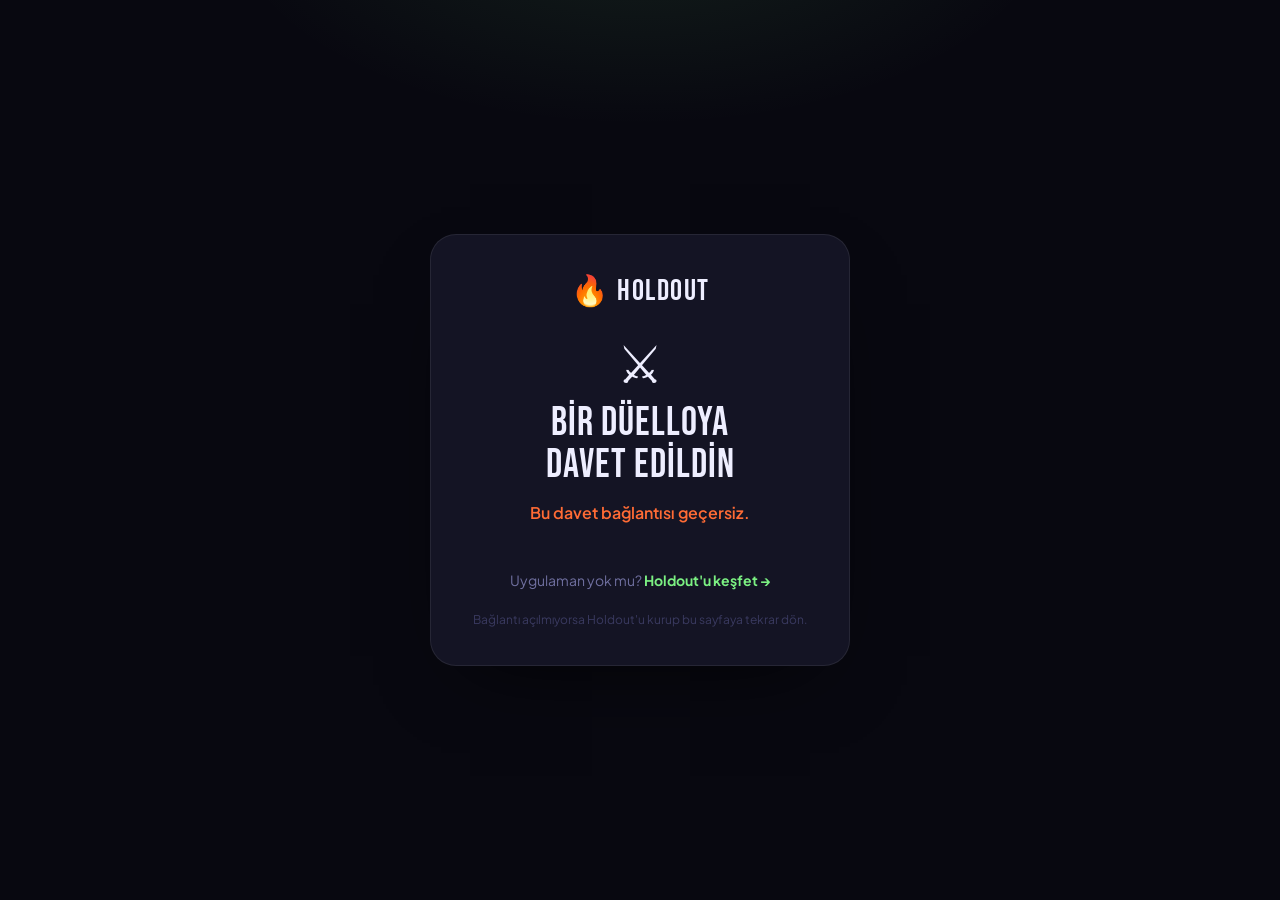
==== i/index.html @ bcfeabb0 "Add invite redirect page (/i/) for duel deep links (Branch.io stand-in) Co-Authored-By: Claude Opus " ====
<!DOCTYPE html>
<html lang="tr">
<head>
  <meta charset="UTF-8" />
  <meta name="viewport" content="width=device-width, initial-scale=1.0" />
  <title>Holdout — Düello daveti</title>
  <meta name="robots" content="noindex" />
  <meta name="theme-color" content="#080810" />
  <link rel="preconnect" href="https://fonts.googleapis.com" />
  <link rel="preconnect" href="https://fonts.gstatic.com" crossorigin />
  <link href="https://fonts.googleapis.com/css2?family=Bebas+Neue&family=Plus+Jakarta+Sans:wght@400;500;600;700&display=swap" rel="stylesheet" />
  <link rel="icon" href="data:image/svg+xml,%3Csvg xmlns='http://www.w3.org/2000/svg' viewBox='0 0 32 32'%3E%3Ctext y='26' font-size='26'%3E%F0%9F%94%A5%3C/text%3E%3C/svg%3E" />
  <style>
    :root { --bg:#080810; --card:#141424; --lime:#7BF082; --orange:#FF6B35; --text:#EEEEFF; --text2:#7070A0; --border:rgba(255,255,255,.08); }
    * { box-sizing:border-box; margin:0; padding:0; }
    body {
      background:
        radial-gradient(700px 360px at 50% -10%, rgba(123,240,130,.10), transparent 60%),
        var(--bg);
      color:var(--text); font-family:"Plus Jakarta Sans",system-ui,sans-serif;
      min-height:100vh; min-height:100svh; display:grid; place-items:center; padding:24px; text-align:center;
    }
    .card {
      width:100%; max-width:420px; background:var(--card); border:1px solid var(--border);
      border-radius:26px; padding:38px 28px; box-shadow:0 30px 80px -40px rgba(0,0,0,.9);
    }
    .brand { font-family:"Bebas Neue"; font-size:30px; letter-spacing:1.5px; display:flex; gap:8px; justify-content:center; align-items:center; margin-bottom:26px; }
    .swords { font-size:52px; line-height:1; margin-bottom:14px; }
    h1 { font-family:"Bebas Neue"; font-weight:400; font-size:40px; letter-spacing:1px; line-height:1.05; }
    p { color:var(--text2); font-size:16px; line-height:1.6; margin:14px auto 28px; max-width:320px; }
    .btn {
      display:block; width:100%; padding:16px; border-radius:16px; font-weight:700; font-size:17px;
      font-family:inherit; border:0; cursor:pointer; text-decoration:none;
      background:var(--lime); color:#061206; box-shadow:0 0 18px rgba(123,240,130,.3);
    }
    .btn:active { transform:translateY(1px); }
    .alt { display:inline-block; margin-top:18px; color:var(--text2); font-size:14px; text-decoration:none; }
    .alt b { color:var(--lime); }
    .err { color:var(--orange); font-weight:600; }
    .foot { margin-top:22px; font-size:12px; color:#3A3A60; }
  </style>
</head>
<body>
  <div class="card">
    <div class="brand"><span>🔥</span> HOLDOUT</div>
    <div class="swords">⚔️</div>
    <h1>Bir düelloya<br />davet edildin</h1>
    <p id="sub">Bir arkadaşın seni Holdout'ta meydan okuyor — alışkanlık düellosu. Kim önce koparırsa kaybeder.</p>

    <a id="open" class="btn" href="#">Uygulamada aç</a>
    <a class="alt" href="../index.html">Uygulaman yok mu? <b>Holdout'u keşfet →</b></a>

    <div class="foot">Bağlantı açılmıyorsa Holdout'u kurup bu sayfaya tekrar dön.</div>
  </div>

  <script>
    (function () {
      var token = new URLSearchParams(location.search).get("t");
      var open = document.getElementById("open");
      if (!token) {
        document.getElementById("sub").innerHTML =
          '<span class="err">Bu davet bağlantısı geçersiz.</span>';
        open.style.display = "none";
        return;
      }
      var appUrl = "holdout://accept/" + encodeURIComponent(token);
      open.setAttribute("href", appUrl);

      // Best-effort silent auto-open (works on many Android browsers).
      try {
        var f = document.createElement("iframe");
        f.style.display = "none";
        f.src = appUrl;
        document.body.appendChild(f);
      } catch (e) {}
      // Reliable path: user taps the button (best on iOS).
    })();
  </script>
</body>
</html>
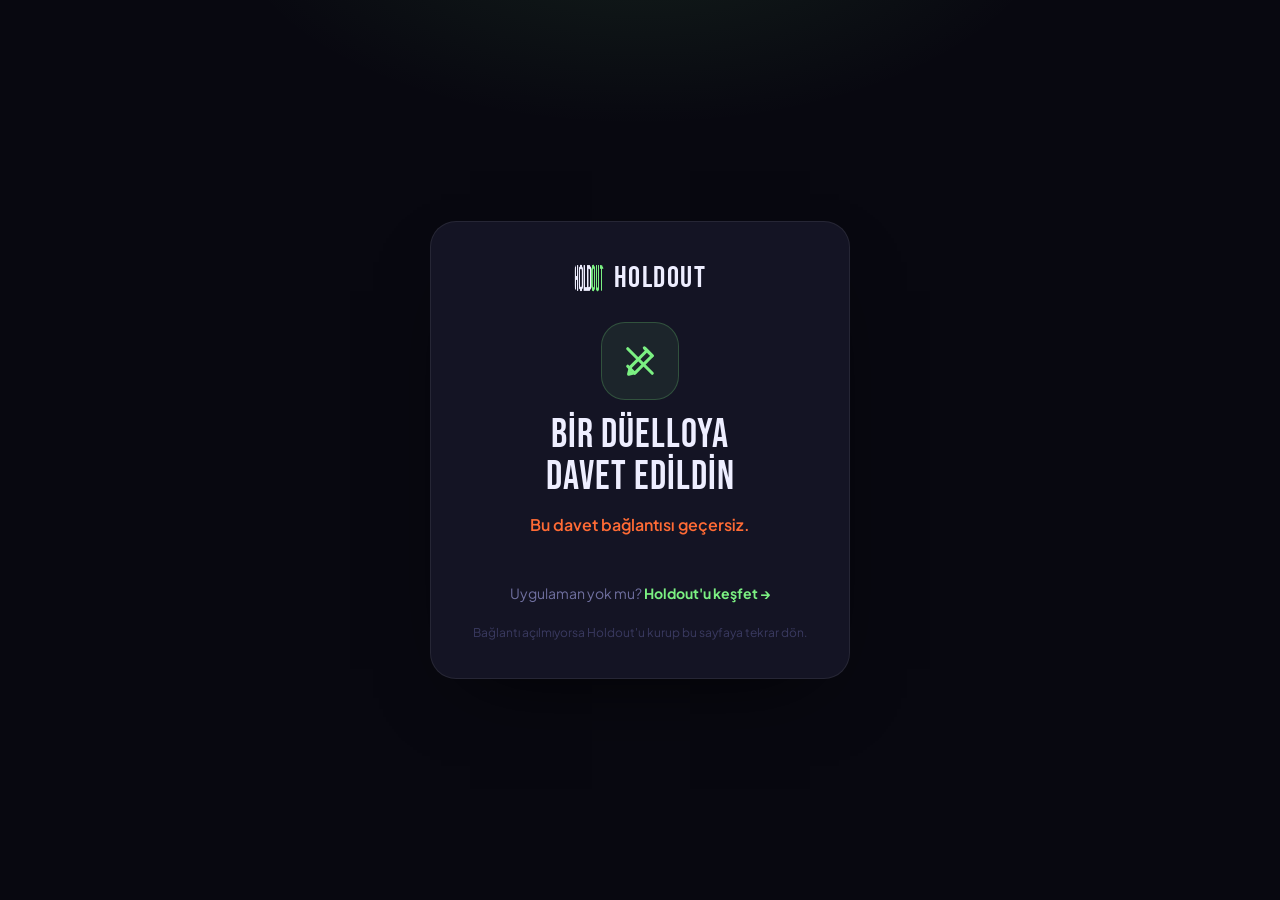
==== commit 2f4e707a: "Update launch legal and account deletion pages" ====
--- a/i/index.html
+++ b/i/index.html
@@ -3,13 +3,13 @@
 <head>
   <meta charset="UTF-8" />
   <meta name="viewport" content="width=device-width, initial-scale=1.0" />
-  <title>Holdout — Düello daveti</title>
+  <title>Holdout - Düello daveti</title>
   <meta name="robots" content="noindex" />
   <meta name="theme-color" content="#080810" />
   <link rel="preconnect" href="https://fonts.googleapis.com" />
   <link rel="preconnect" href="https://fonts.gstatic.com" crossorigin />
   <link href="https://fonts.googleapis.com/css2?family=Bebas+Neue&family=Plus+Jakarta+Sans:wght@400;500;600;700&display=swap" rel="stylesheet" />
-  <link rel="icon" href="data:image/svg+xml,%3Csvg xmlns='http://www.w3.org/2000/svg' viewBox='0 0 32 32'%3E%3Ctext y='26' font-size='26'%3E%F0%9F%94%A5%3C/text%3E%3C/svg%3E" />
+  <link rel="icon" type="image/png" href="../assets/logo.png" />
   <style>
     :root { --bg:#080810; --card:#141424; --lime:#7BF082; --orange:#FF6B35; --text:#EEEEFF; --text2:#7070A0; --border:rgba(255,255,255,.08); }
     * { box-sizing:border-box; margin:0; padding:0; }
@@ -24,8 +24,9 @@
       width:100%; max-width:420px; background:var(--card); border:1px solid var(--border);
       border-radius:26px; padding:38px 28px; box-shadow:0 30px 80px -40px rgba(0,0,0,.9);
     }
-    .brand { font-family:"Bebas Neue"; font-size:30px; letter-spacing:1.5px; display:flex; gap:8px; justify-content:center; align-items:center; margin-bottom:26px; }
-    .swords { font-size:52px; line-height:1; margin-bottom:14px; }
+    .brand { font-family:"Bebas Neue"; font-size:30px; letter-spacing:1.5px; display:flex; gap:10px; justify-content:center; align-items:center; margin-bottom:26px; }
+    .brand img { width:30px; height:30px; border-radius:8px; }
+    .duel-mark { width:78px; height:78px; margin:0 auto 14px; display:grid; place-items:center; border-radius:24px; background:rgba(123,240,130,.08); border:1px solid rgba(123,240,130,.22); color:var(--lime); }
     h1 { font-family:"Bebas Neue"; font-weight:400; font-size:40px; letter-spacing:1px; line-height:1.05; }
     p { color:var(--text2); font-size:16px; line-height:1.6; margin:14px auto 28px; max-width:320px; }
     .btn {
@@ -42,10 +43,15 @@
 </head>
 <body>
   <div class="card">
-    <div class="brand"><span>🔥</span> HOLDOUT</div>
-    <div class="swords">⚔️</div>
+    <div class="brand"><img src="../assets/logo.png" alt="" /> HOLDOUT</div>
+    <div class="duel-mark" aria-hidden="true">
+      <svg width="42" height="42" viewBox="0 0 24 24" fill="none" stroke="currentColor" stroke-width="1.8" stroke-linecap="round" stroke-linejoin="round">
+        <path d="M14.5 4.5 19 9l-9.5 9.5-4 1 1-4L16 6" />
+        <path d="m5 5 14 14M15 5l4 4M5 15l4 4" />
+      </svg>
+    </div>
     <h1>Bir düelloya<br />davet edildin</h1>
-    <p id="sub">Bir arkadaşın seni Holdout'ta meydan okuyor — alışkanlık düellosu. Kim önce koparırsa kaybeder.</p>
+    <p id="sub">Bir arkadaşın seni Holdout'ta meydan okuyor - alışkanlık düellosu. Kim önce koparırsa kaybeder.</p>
 
     <a id="open" class="btn" href="#">Uygulamada aç</a>
     <a class="alt" href="../index.html">Uygulaman yok mu? <b>Holdout'u keşfet →</b></a>
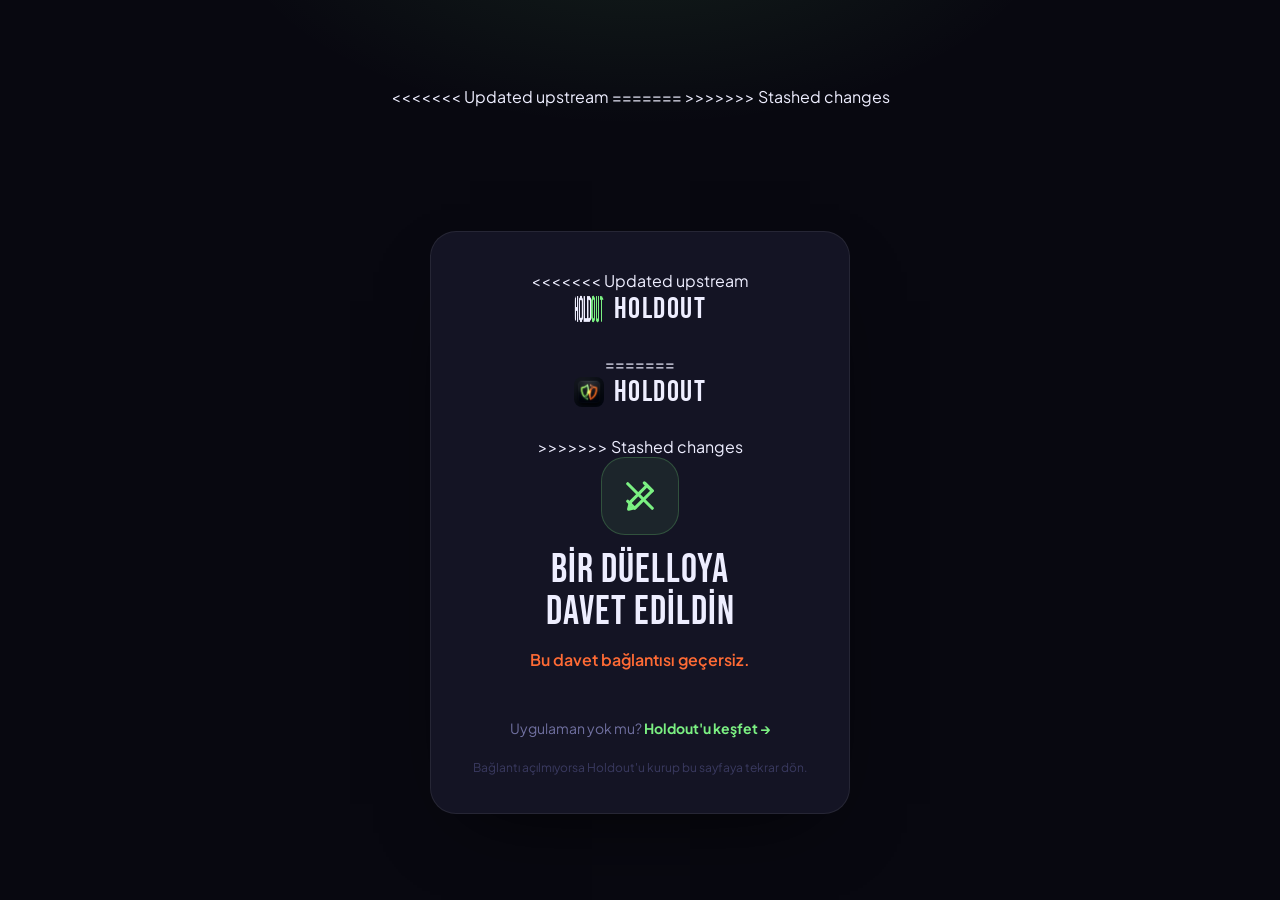
==== commit 16ac27ad: "s" ====
--- a/i/index.html
+++ b/i/index.html
@@ -4,12 +4,34 @@
   <meta charset="UTF-8" />
   <meta name="viewport" content="width=device-width, initial-scale=1.0" />
   <title>Holdout - Düello daveti</title>
+  <meta name="description" content="Bir arkadaşın seni Holdout'ta alışkanlık düellosuna davet etti." />
   <meta name="robots" content="noindex" />
   <meta name="theme-color" content="#080810" />
+  <meta property="og:type" content="website" />
+  <meta property="og:url" content="https://holdout.hamitcf.info/i/" />
+  <meta property="og:title" content="Holdout - Düello daveti" />
+  <meta property="og:description" content="Bir arkadaşın seni Holdout'ta alışkanlık düellosuna davet etti." />
+  <meta property="og:site_name" content="HOLDOUT" />
+  <meta property="og:image" content="https://holdout.hamitcf.info/og-image.png" />
+  <meta property="og:image:secure_url" content="https://holdout.hamitcf.info/og-image.png" />
+  <meta property="og:image:type" content="image/png" />
+  <meta property="og:image:width" content="1200" />
+  <meta property="og:image:height" content="630" />
+  <meta property="og:image:alt" content="Koyu arka planda beyaz ve lime HOLDOUT logosu" />
+  <meta name="twitter:card" content="summary_large_image" />
+  <meta name="twitter:title" content="Holdout - Düello daveti" />
+  <meta name="twitter:description" content="Bir arkadaşın seni Holdout'ta alışkanlık düellosuna davet etti." />
+  <meta name="twitter:image" content="https://holdout.hamitcf.info/og-image.png" />
+  <meta name="twitter:image:alt" content="Koyu arka planda beyaz ve lime HOLDOUT logosu" />
   <link rel="preconnect" href="https://fonts.googleapis.com" />
   <link rel="preconnect" href="https://fonts.gstatic.com" crossorigin />
+<<<<<<< Updated upstream
   <link href="https://fonts.googleapis.com/css2?family=Bebas+Neue&family=Plus+Jakarta+Sans:wght@400;500;600;700&display=swap" rel="stylesheet" />
   <link rel="icon" type="image/png" href="../assets/logo.png" />
+=======
+  <link href="https://fonts.googleapis.com/css2?family=Bebas+Neue&amp;family=Plus+Jakarta+Sans:wght@400;500;600;700&amp;display=swap" rel="stylesheet" />
+  <link rel="icon" type="image/png" href="../assets/app-icon.png" />
+>>>>>>> Stashed changes
   <style>
     :root { --bg:#080810; --card:#141424; --lime:#7BF082; --orange:#FF6B35; --text:#EEEEFF; --text2:#7070A0; --border:rgba(255,255,255,.08); }
     * { box-sizing:border-box; margin:0; padding:0; }
@@ -43,7 +65,11 @@
 </head>
 <body>
   <div class="card">
+<<<<<<< Updated upstream
     <div class="brand"><img src="../assets/logo.png" alt="" /> HOLDOUT</div>
+=======
+    <div class="brand"><img src="../assets/app-icon.png" alt="" /> HOLDOUT</div>
+>>>>>>> Stashed changes
     <div class="duel-mark" aria-hidden="true">
       <svg width="42" height="42" viewBox="0 0 24 24" fill="none" stroke="currentColor" stroke-width="1.8" stroke-linecap="round" stroke-linejoin="round">
         <path d="M14.5 4.5 19 9l-9.5 9.5-4 1 1-4L16 6" />
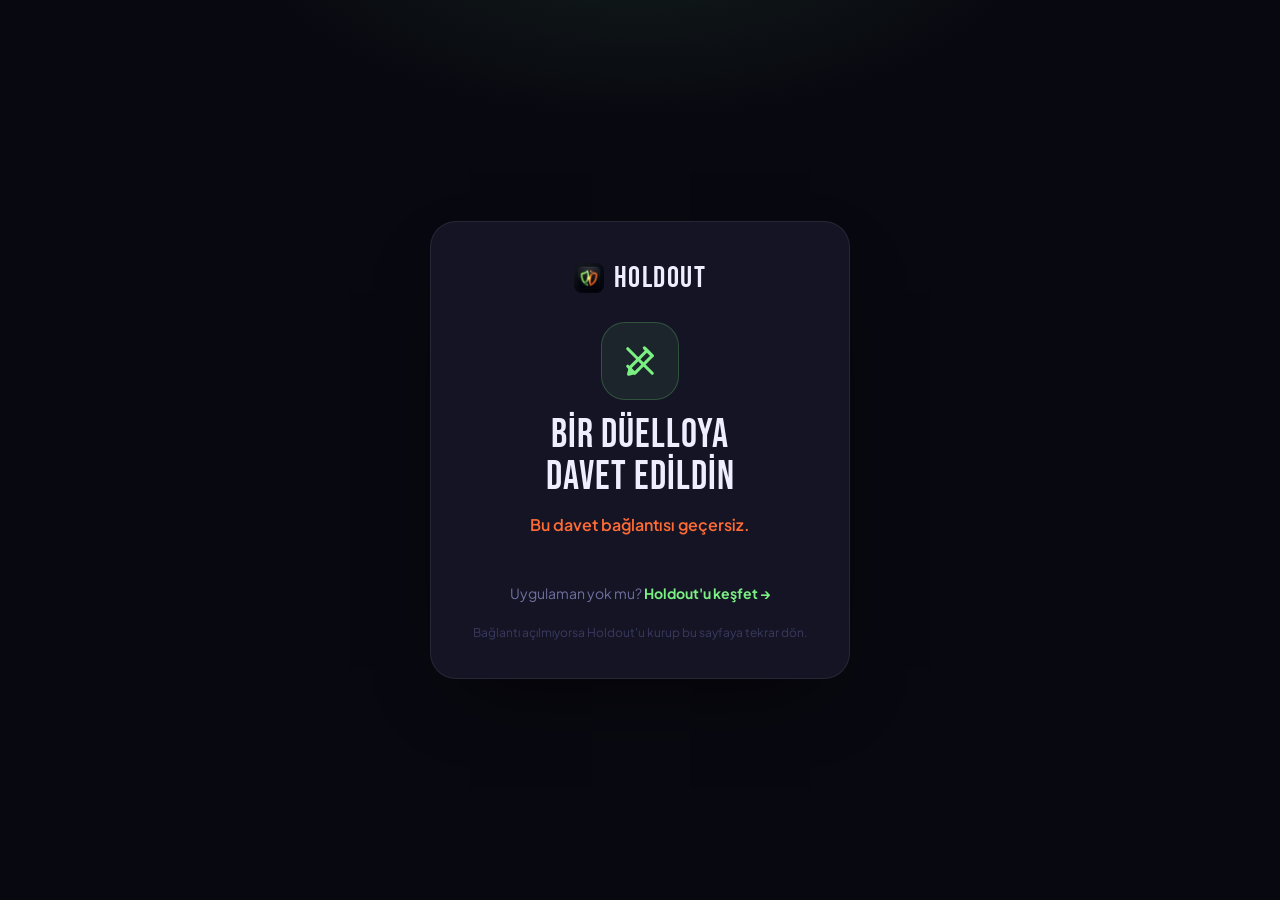
==== commit dc0db8d4: "Remove committed merge markers" ====
--- a/i/index.html
+++ b/i/index.html
@@ -25,13 +25,8 @@
   <meta name="twitter:image:alt" content="Koyu arka planda beyaz ve lime HOLDOUT logosu" />
   <link rel="preconnect" href="https://fonts.googleapis.com" />
   <link rel="preconnect" href="https://fonts.gstatic.com" crossorigin />
-<<<<<<< Updated upstream
-  <link href="https://fonts.googleapis.com/css2?family=Bebas+Neue&family=Plus+Jakarta+Sans:wght@400;500;600;700&display=swap" rel="stylesheet" />
-  <link rel="icon" type="image/png" href="../assets/logo.png" />
-=======
   <link href="https://fonts.googleapis.com/css2?family=Bebas+Neue&amp;family=Plus+Jakarta+Sans:wght@400;500;600;700&amp;display=swap" rel="stylesheet" />
   <link rel="icon" type="image/png" href="../assets/app-icon.png" />
->>>>>>> Stashed changes
   <style>
     :root { --bg:#080810; --card:#141424; --lime:#7BF082; --orange:#FF6B35; --text:#EEEEFF; --text2:#7070A0; --border:rgba(255,255,255,.08); }
     * { box-sizing:border-box; margin:0; padding:0; }
@@ -65,11 +60,7 @@
 </head>
 <body>
   <div class="card">
-<<<<<<< Updated upstream
-    <div class="brand"><img src="../assets/logo.png" alt="" /> HOLDOUT</div>
-=======
     <div class="brand"><img src="../assets/app-icon.png" alt="" /> HOLDOUT</div>
->>>>>>> Stashed changes
     <div class="duel-mark" aria-hidden="true">
       <svg width="42" height="42" viewBox="0 0 24 24" fill="none" stroke="currentColor" stroke-width="1.8" stroke-linecap="round" stroke-linejoin="round">
         <path d="M14.5 4.5 19 9l-9.5 9.5-4 1 1-4L16 6" />
